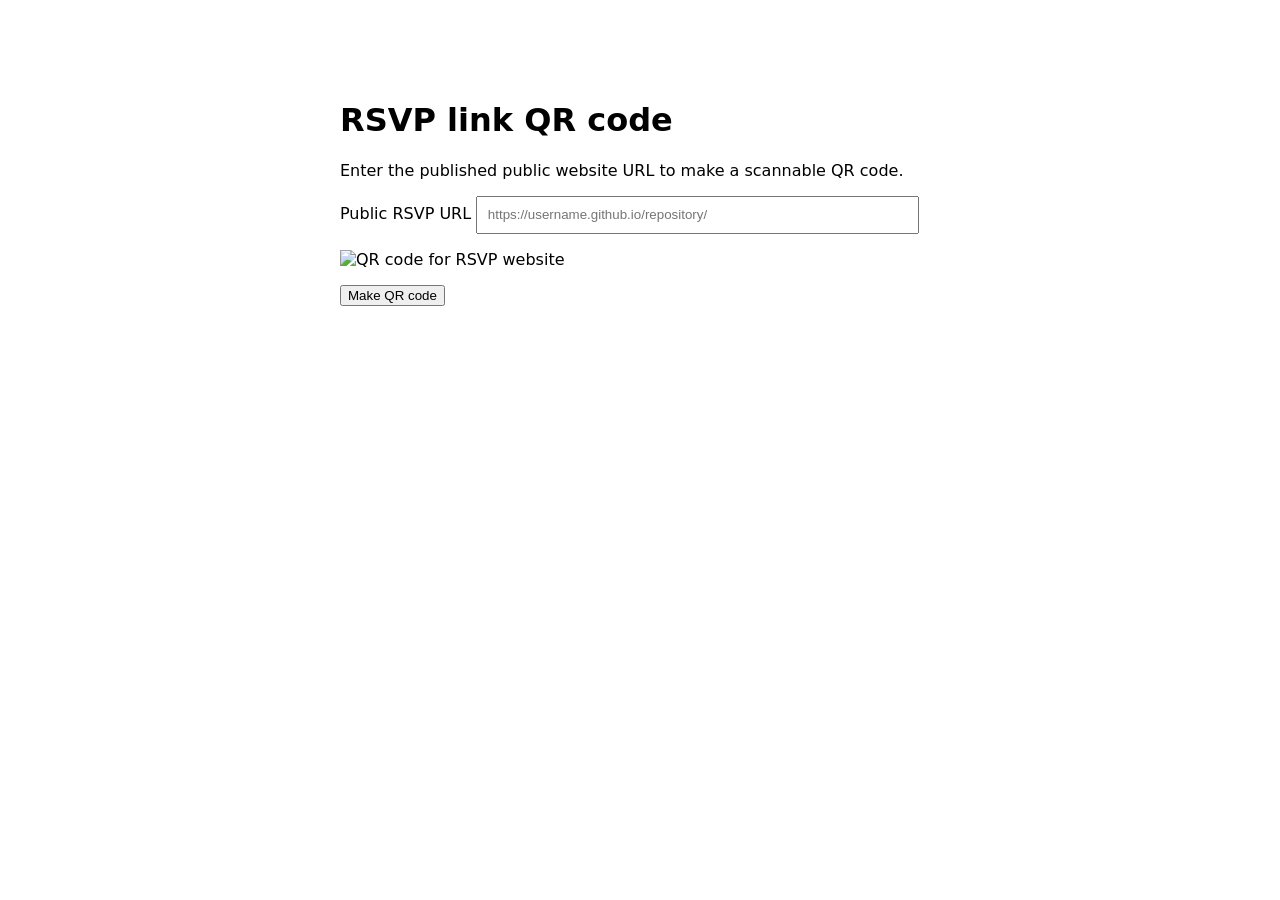
==== qr.html @ cb74dc27 "Add Beach Camp RSVP website files" ====
<!doctype html><html lang="en"><meta charset="utf-8"><meta name="viewport" content="width=device-width,initial-scale=1"><title>Beach Camp RSVP QR</title><body style="font:16px system-ui;max-width:600px;margin:4rem auto;padding:1rem"><h1>RSVP link QR code</h1><p>Enter the published public website URL to make a scannable QR code.</p><label>Public RSVP URL <input id="url" placeholder="https://username.github.io/repository/" style="width:min(100%,420px);padding:.6rem"></label><p><img id="qr" alt="QR code for RSVP website" width="280" height="280"></p><button onclick="draw()">Make QR code</button><script>function draw(){let u=document.querySelector('#url').value.trim();if(!u)return;document.querySelector('#qr').src='https://api.qrserver.com/v1/create-qr-code/?size=280x280&data='+encodeURIComponent(u)}document.querySelector('#url').addEventListener('change',draw)</script></body></html>
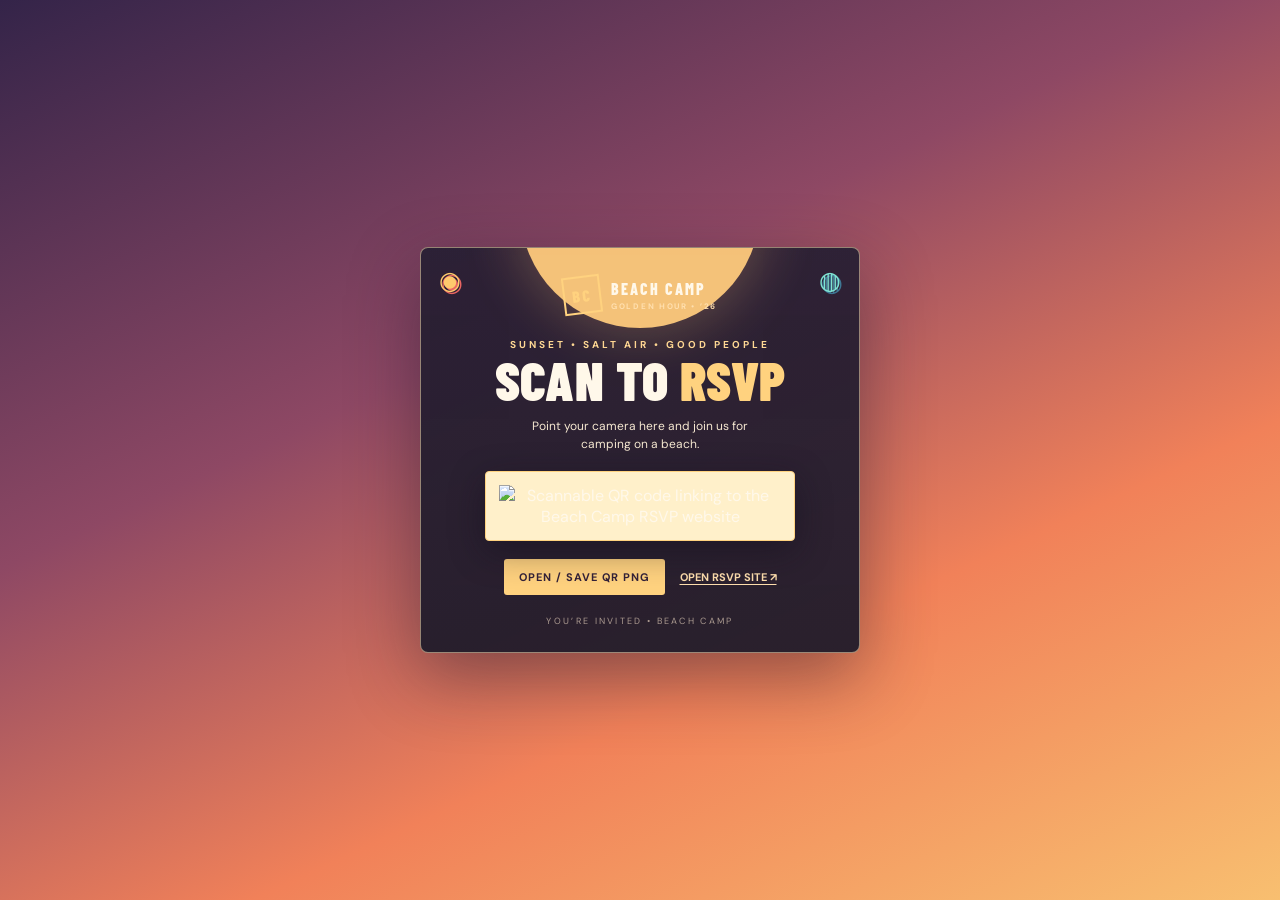
==== commit f25bf54e: "Style RSVP QR card for the sunset beach theme" ====
--- a/qr.html
+++ b/qr.html
@@ -1 +1,33 @@
-<!doctype html><html lang="en"><meta charset="utf-8"><meta name="viewport" content="width=device-width,initial-scale=1"><title>Beach Camp RSVP QR</title><body style="font:16px system-ui;max-width:600px;margin:4rem auto;padding:1rem"><h1>RSVP link QR code</h1><p>Enter the published public website URL to make a scannable QR code.</p><label>Public RSVP URL <input id="url" placeholder="https://username.github.io/repository/" style="width:min(100%,420px);padding:.6rem"></label><p><img id="qr" alt="QR code for RSVP website" width="280" height="280"></p><button onclick="draw()">Make QR code</button><script>function draw(){let u=document.querySelector('#url').value.trim();if(!u)return;document.querySelector('#qr').src='https://api.qrserver.com/v1/create-qr-code/?size=280x280&data='+encodeURIComponent(u)}document.querySelector('#url').addEventListener('change',draw)</script></body></html>
+<!doctype html>
+<html lang="en">
+<head>
+  <meta charset="utf-8">
+  <meta name="viewport" content="width=device-width,initial-scale=1">
+  <meta name="theme-color" content="#291f37">
+  <title>Beach Camp — RSVP QR</title>
+  <link rel="preconnect" href="https://fonts.googleapis.com">
+  <link href="https://fonts.googleapis.com/css2?family=Barlow+Condensed:wght@600;700;800;900&family=DM+Sans:wght@500;600;700&display=swap" rel="stylesheet">
+  <style>
+    *{box-sizing:border-box}body{margin:0;min-height:100svh;display:grid;place-items:center;padding:22px;background:linear-gradient(155deg,#342449 0%,#8e4864 38%,#f18159 68%,#f8bf70 100%);color:#fff8ea;font-family:'DM Sans',sans-serif}.card{width:min(100%,440px);position:relative;overflow:hidden;text-align:center;padding:28px 25px 25px;border:1px solid #ffe6b783;border-radius:8px;background:linear-gradient(180deg,#292034f2,#211c2bf5);box-shadow:0 24px 70px #20152b75}.card:before{content:"";position:absolute;width:240px;height:240px;border-radius:50%;background:#ffcb7d;opacity:.95;top:-160px;left:50%;transform:translateX(-50%);box-shadow:0 0 60px #ffbf7855}.brand{position:relative;display:inline-flex;align-items:center;gap:10px;margin-bottom:24px;text-align:left;font:800 16px 'Barlow Condensed',sans-serif;letter-spacing:2px}.mark{display:grid;place-items:center;width:38px;height:38px;border:2px solid #ffd27f;color:#ffd27f;transform:rotate(-7deg)}.brand small{display:block;margin-top:3px;font:700 8px 'DM Sans',sans-serif;letter-spacing:1.7px;color:#ffdfae}.tag{margin:0 0 4px;color:#ffd995;font-size:10px;font-weight:700;letter-spacing:3px}h1{margin:0;font:900 clamp(38px,12vw,54px)/.92 'Barlow Condensed',sans-serif;letter-spacing:.4px}h1 em{font-style:normal;color:#ffd27f}.hint{margin:12px 0 18px;color:#f6e8d1;font-size:12px;line-height:1.5}.qr-frame{position:relative;width:min(100%,310px);margin:0 auto;padding:13px;border:1px solid #ffd27f;border-radius:4px;background:#fff0ca;box-shadow:0 10px 35px #120e1b75}.qr-frame img{display:block;width:100%;height:auto;image-rendering:pixelated}.float{position:absolute;top:16px;color:#ffc96d;font-size:25px;text-shadow:2px 2px #e96562}.float.left{left:18px}.float.right{right:18px;color:#7ee2d2;text-shadow:2px 2px #3f7794}.links{display:flex;justify-content:center;align-items:center;gap:15px;flex-wrap:wrap;margin-top:18px}.links a{color:#ffdfae;font-size:11px;font-weight:700;text-decoration-thickness:1px;text-underline-offset:3px}.links a:first-child{display:inline-block;padding:11px 15px;border-radius:3px;background:#ffd27f;color:#342239;text-decoration:none;letter-spacing:1px}.foot{margin:20px 0 0;color:#eed9c2a8;font-size:9px;letter-spacing:2.3px}@media(max-width:390px){.card{padding:24px 18px}.float{top:13px}}
+  </style>
+</head>
+<body>
+  <main class="card" aria-labelledby="title">
+    <div class="brand"><span class="mark">BC</span><span>BEACH CAMP<small>GOLDEN HOUR • ’26</small></span></div>
+    <p class="tag">SUNSET • SALT AIR • GOOD PEOPLE</p>
+    <h1 id="title">SCAN TO <em>RSVP</em></h1>
+    <p class="hint">Point your camera here and join us for<br>camping on a beach.</p>
+    <span class="float left" aria-hidden="true">◉</span><span class="float right" aria-hidden="true">◍</span>
+    <div class="qr-frame"><img id="qr" alt="Scannable QR code linking to the Beach Camp RSVP website"></div>
+    <div class="links"><a id="save" target="_blank" rel="noopener">OPEN / SAVE QR PNG</a><a id="visit" target="_blank" rel="noopener">OPEN RSVP SITE ↗</a></div>
+    <p class="foot">YOU’RE INVITED • BEACH CAMP</p>
+  </main>
+  <script>
+    const site='https://jusrandtzn.github.io/reklamadorcamp/';
+    const image='https://api.qrserver.com/v1/create-qr-code/?size=720x720&color=302338&bgcolor=fff0ca&margin=12&data='+encodeURIComponent(site);
+    document.querySelector('#qr').src=image;
+    document.querySelector('#save').href=image;
+    document.querySelector('#visit').href=site;
+  </script>
+</body>
+</html>
